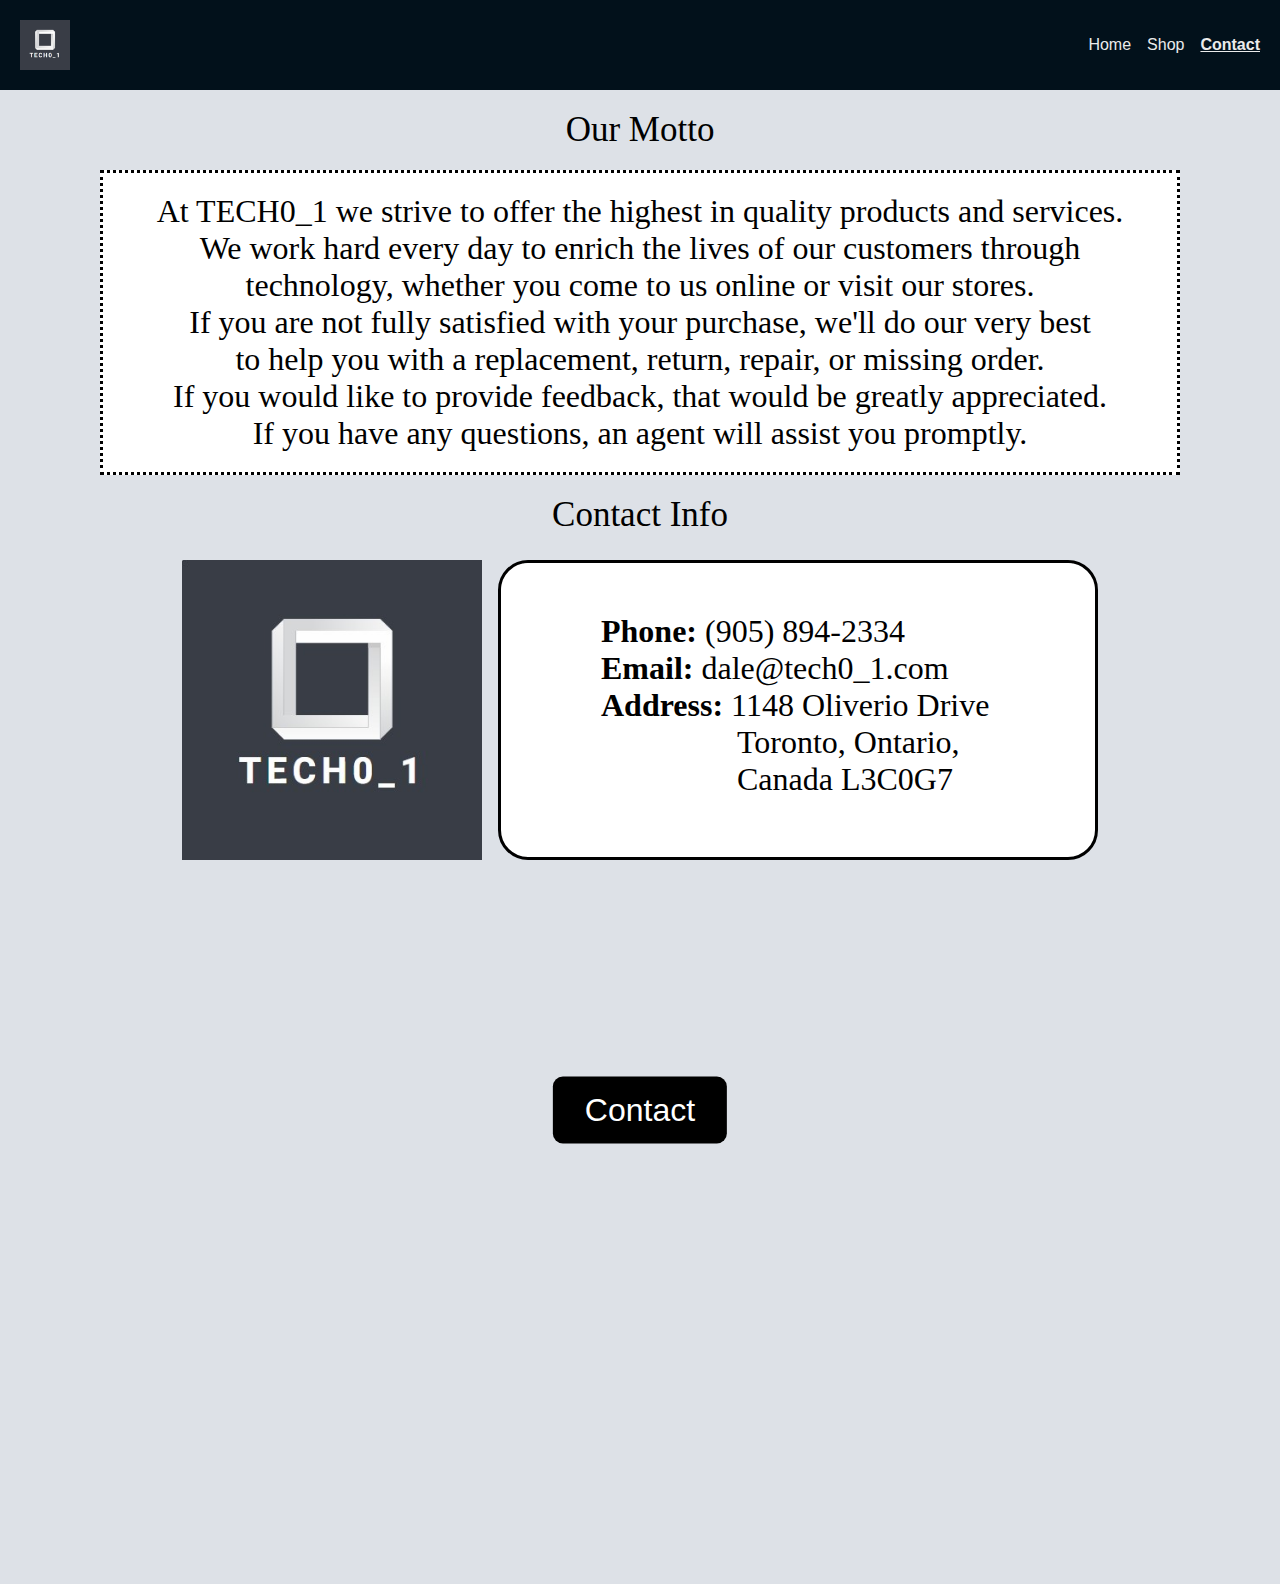
==== contact.html @ 658006ec "-" ====
<!DOCTYPE html>
<html lang="en">
<head>
    <link rel="stylesheet" href="/styles/all.css">
    <link rel="stylesheet" href="/styles/contact.css">
    <meta charset="UTF-8">
    <meta http-equiv="X-UA-Compatible" content="IE=edge">
    <meta name="viewport" content="width=device-width, initial-scale=1.0">
    <title>TECH0_1 | Contact</title>
</head>
<body>
    <div class="sticky">
      <div class="navbar">
          <div class="item item-1"><a href="http://localhost:5500/homepage.html"><img src="/images/Technology Company Logo.jpg" class="logo" alt="My Company Logo"></a></div>
          <div class="item item-2"><a href="http://localhost:5500/homepage.html">Home</a></div>
          <div class="item item-3"><a href="http://localhost:5500/shop.html">Shop</a></div>
          <div class="item item-4"><a href="http://localhost:5500/contact.html"><strong>Contact</strong></a></div>    
      </div>     
  </div>

    <div class="infoMain">
      <h1 class="subTitle">Our Motto</h1>
      <h1 class="info">At TECH0_1 we strive to offer the highest in quality products and services.<br>
        We work hard every day to enrich the lives of our customers through <br>
        technology, whether you come to us online or visit our stores.<br>
        If you are not fully satisfied with your purchase, we'll do our very best<br>
        to help you with a replacement, return, repair, or missing order.<br>
        If you would like to provide feedback, that would be greatly appreciated.<br>
        If you have any questions, an agent will assist you promptly.
      </h1>
    </div>

    <div class="infoMain">
      <h1 class="subTitle">Contact Info</h1>
        <div class="grid-container">
          <div class="items-1"><img src="/images/Technology Company Logo.jpg" alt="My Company Logo"></div>
          <div class="items-2">
            <h1 class="info1"><strong>Phone: </strong>(905) 894-2334<br>
              <strong>Email: </strong>dale@tech0_1.com<br>
              <strong>Address: </strong>1148 Oliverio Drive<br>
              &nbsp&nbsp&nbsp&nbsp&nbsp&nbsp&nbsp&nbsp&nbsp&nbsp&nbsp&nbsp&nbsp&nbsp&nbsp&nbsp&nbspToronto, Ontario,<br>
              &nbsp&nbsp&nbsp&nbsp&nbsp&nbsp&nbsp&nbsp&nbsp&nbsp&nbsp&nbsp&nbsp&nbsp&nbsp&nbsp&nbspCanada L3C0G7
            </h1>
          </div>
        </div>
    </div>

    <div class="center">
        <input type="checkbox" id="click">
        <label for="click" class="click-me">Contact</label>
        <div class="content">
          <div class="text">Contact</div>
          <label for="click" id="temp">&#10060</label>
          <form action="https://formsubmit.co/coolvraj21@gmail.com" method="POST">
            <label for="username">Name</label>
            <input type="text" name="text" placeholder="Name" id="username">

            <label for="email">Email</label>
            <input type="email" name="email" placeholder="Email" id="email">
    
            <label for="Reason for contact">Reason for contact</label>
            <input type="Reason for contact" name="Reason for contact" placeholder="Reason for contact" id="Reason for contact">
    
            <button>Submit</button>   
          </form>
        </div>
      </div>
    </div>

</body>
</html>
---- styles/all.css ----
/* CSS Reset */

html {
    box-sizing: border-box;
    font-size: 16px;
  }
  
  *, *:before, *:after {
    box-sizing: inherit;
  }
  
  body, h1, h2, h3, h4, h5, h6, p, ol, ul {
    margin: 0;
    padding: 0;
    font-weight: normal;
  }

  ol, ul {
    list-style: none;
  }
  
  img {
    max-width: 100%;
    height: auto;
  }
  
  a {
    color: inherit;
    text-decoration: none;
  }

  a:hover {
    color: blue;
  }

  h1 {
    color: blue;
}

.navbar {
    background-color: #02111B;
    color: #EBEBEB;
    display: flex;
    justify-content: flex-end;
    align-items: center;
    gap: 1em;
    padding: 20px;
}

.sticky {
  position: sticky;
  align-self: flex-start;
  top: 0;
  overflow-y: auto;
}

.item-1 {
    flex-grow: 1;
    width: 50px;
    height: 50px;
}

.logo {
  width: 50px;
  height: 50px;
}

/* Fonts */
@import url('https://fonts.cdnfonts.com/css/raleway-5');
@import url('https://fonts.cdnfonts.com/css/merriweather');

h1, h2, h3, h4, h5 {
    font-family: 'Merriweather', serif;
}

p, a, li, span, input, textarea, select, button {
    font-family: 'Raleway', sans-serif;
}
---- styles/contact.css ----
.item-4 {
    text-decoration: underline;  
 }

 body {
  font-family:sans-serif;
  background: #dde1e7;
  min-height: 100vh;
}

.center,.content {
  position:absolute;
  top:50%;
  left:50%;
  text-align: center;
  transform:translate(-50%,-50%);
  margin-top: 820px;
}

.click-me {
  margin-bottom: 350px;
  color: white;
  text-align: left;
  background-color: black;
  border: none;
  padding: 15px 32px;
  text-decoration: none;
  display: inline-block;
  font-size: 32px;
  border-radius: 10px;
}

#click {
  display:none;
}

.click-me:hover {
  color: black;
  background-color: white;
}

.content {
  visibility:hidden;  
  width: 330px;
  height: auto;
  background: #dde1e7;
  padding: 30px 35px 40px;
  box-sizing: border-box;
  border-radius: 5px;
  margin-top: 50px;
  padding-left: 6%;
}

#temp {
  position:absolute;
  right:10px;
  top:20px;
  font-size:15px;
  background: #dde1e7;
  padding: 3px;
  border-radius: 50%;
  cursor:pointer;
}

#click:checked~.content {
  opacity:1;
  visibility:visible;
}

.text {
  font-size: 30px;
  color: black;
  font-weight: 600;
  text-align: center;
  letter-spacing: 2px;
}

form {
  margin-top: 40px;
}

label {
  display: block;
  margin-top: 30px;
  font-size: 16px;
  font-weight: 500;
}

input {
  display: block;
  height: 43px;
  width: 100%;
  background-color: rgba(255,255,255,0.07);
  border-radius: 3px;
  border: none;
  margin-top: 8px;
  font-size: 14px;
  font-weight: 300;
}

::placeholder {
  color: #4b4e4d;
}

button {
  width: 100%;
  margin-top: 35px;
  padding: 12px;
  background: #dde1e7;
  border: none;
  font-size: 17px;
  font-weight: 600;
  margin-bottom: 27px;
}

.info {
  color: black;
  text-align: center;
  border-style: dotted;
  background-color: white;
  padding: 20px;
}

.info1 {
  color: black;
  text-align: left;
  background-color: white;
  justify-content: center;
  padding-top: 50px;
  padding-left: 100px;
  border-radius: 30px;
}

.infoMain {
  margin-top: 50px;
  margin-left: 100px;
  margin-right: 100px;
}

.content {
  margin-top: 55px;
  margin-left: 20px;
}

.subTitle {
  margin-top: -30px;
  color: black;
  text-align: center;
  font-size: 35px;
  margin-bottom: 20px;
}

.grid-container {
  gap: 1em;
  padding: 20px;
  display: grid;
  grid-template-columns: 300px 600px;
  grid-template-rows: 300px;
  margin-top: 50px;
  justify-content: center;
}

.items-1 {
  background-color: white;
  text-align: center;
  height: 300px;
  margin-top: -45px;
}

.items-2 {
  background-color: white;
  font-size: fit;
  text-align: center;
  border-radius: 30px;
  height: 300px;
  margin-top: -45px;
  border-style: solid;
}
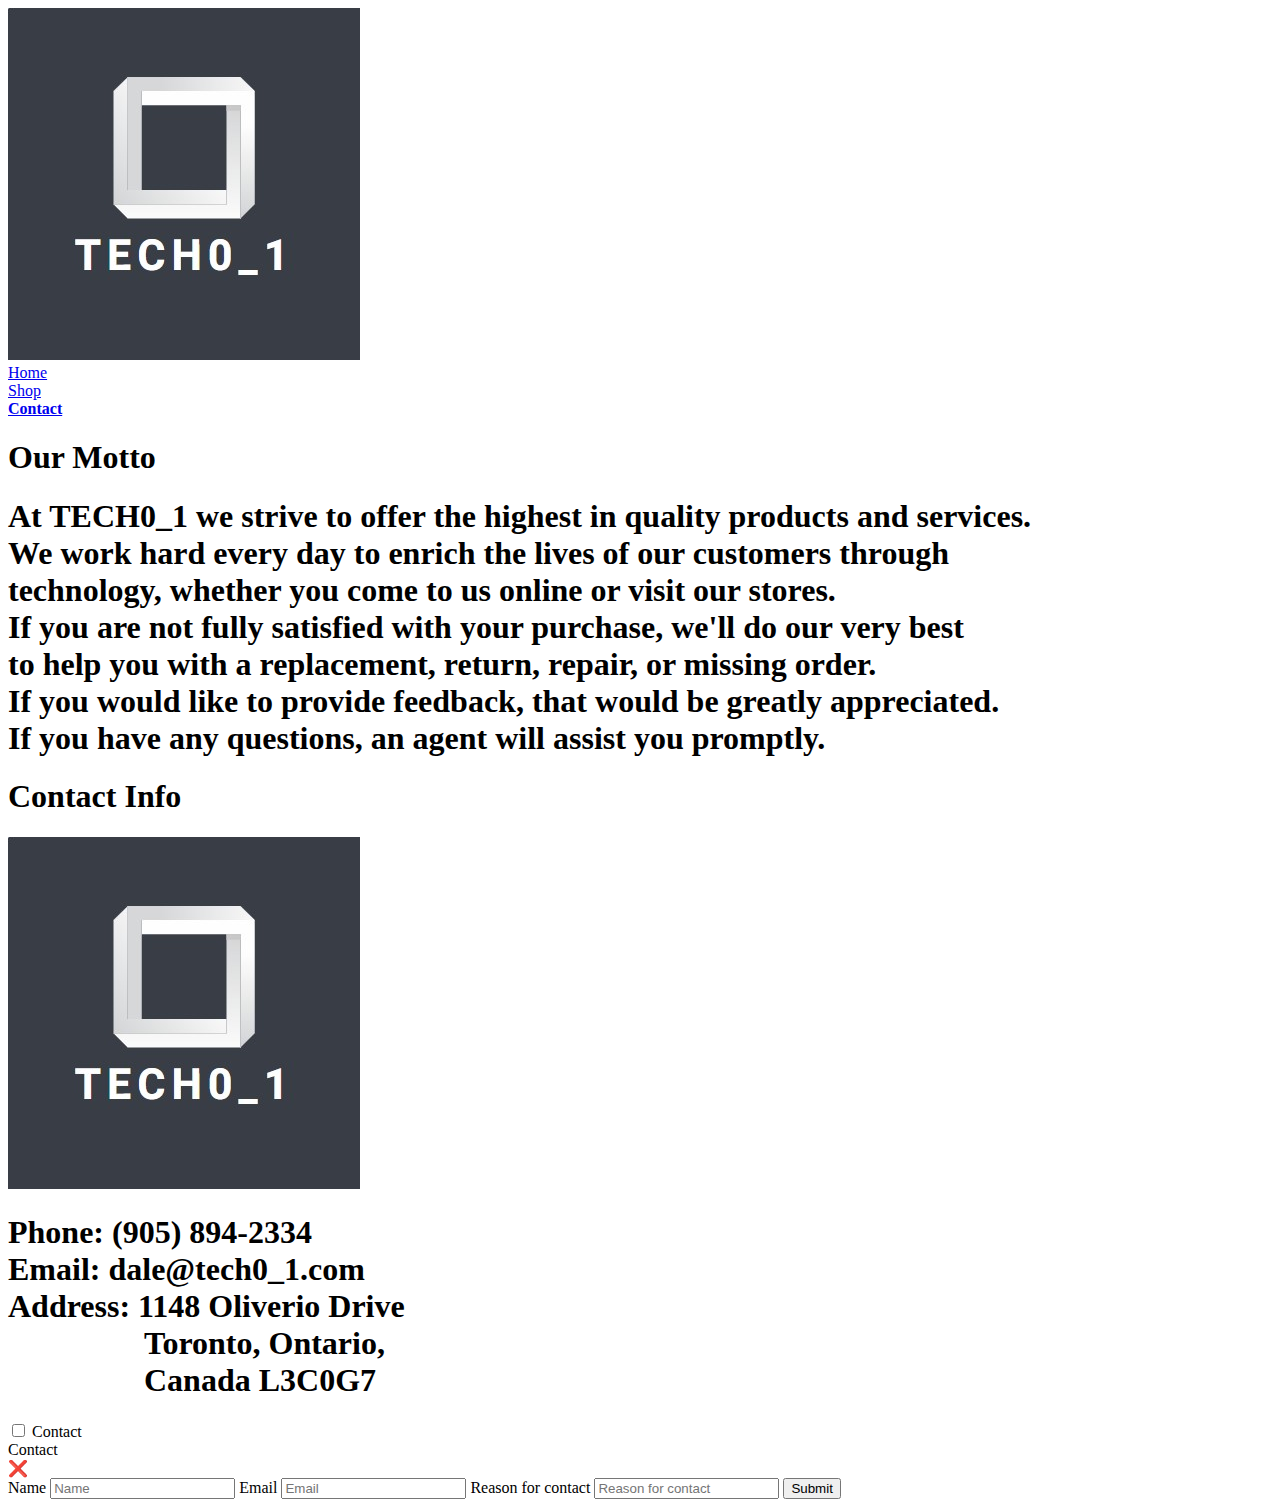
==== commit dab2e011: "-" ====
--- a/contact.html
+++ b/contact.html
@@ -1,8 +1,8 @@
 <!DOCTYPE html>
 <html lang="en">
 <head>
-    <link rel="stylesheet" href="/styles/all.css">
-    <link rel="stylesheet" href="/styles/contact.css">
+    <link rel="stylesheet" href="/TECH0_1/styles/all.css">
+    <link rel="stylesheet" href="/TECH0_1/styles/contact.css">
     <meta charset="UTF-8">
     <meta http-equiv="X-UA-Compatible" content="IE=edge">
     <meta name="viewport" content="width=device-width, initial-scale=1.0">
@@ -11,8 +11,8 @@
 <body>
     <div class="sticky">
       <div class="navbar">
-          <div class="item item-1"><a href="http://localhost:5500/homepage.html"><img src="/images/Technology Company Logo.jpg" class="logo" alt="My Company Logo"></a></div>
-          <div class="item item-2"><a href="http://localhost:5500/homepage.html">Home</a></div>
+          <div class="item item-1"><a href="http://localhost:5500/index.html"><img src="/images/Technology Company Logo.jpg" class="logo" alt="My Company Logo"></a></div>
+          <div class="item item-2"><a href="http://localhost:5500/index.html">Home</a></div>
           <div class="item item-3"><a href="http://localhost:5500/shop.html">Shop</a></div>
           <div class="item item-4"><a href="http://localhost:5500/contact.html"><strong>Contact</strong></a></div>    
       </div>     
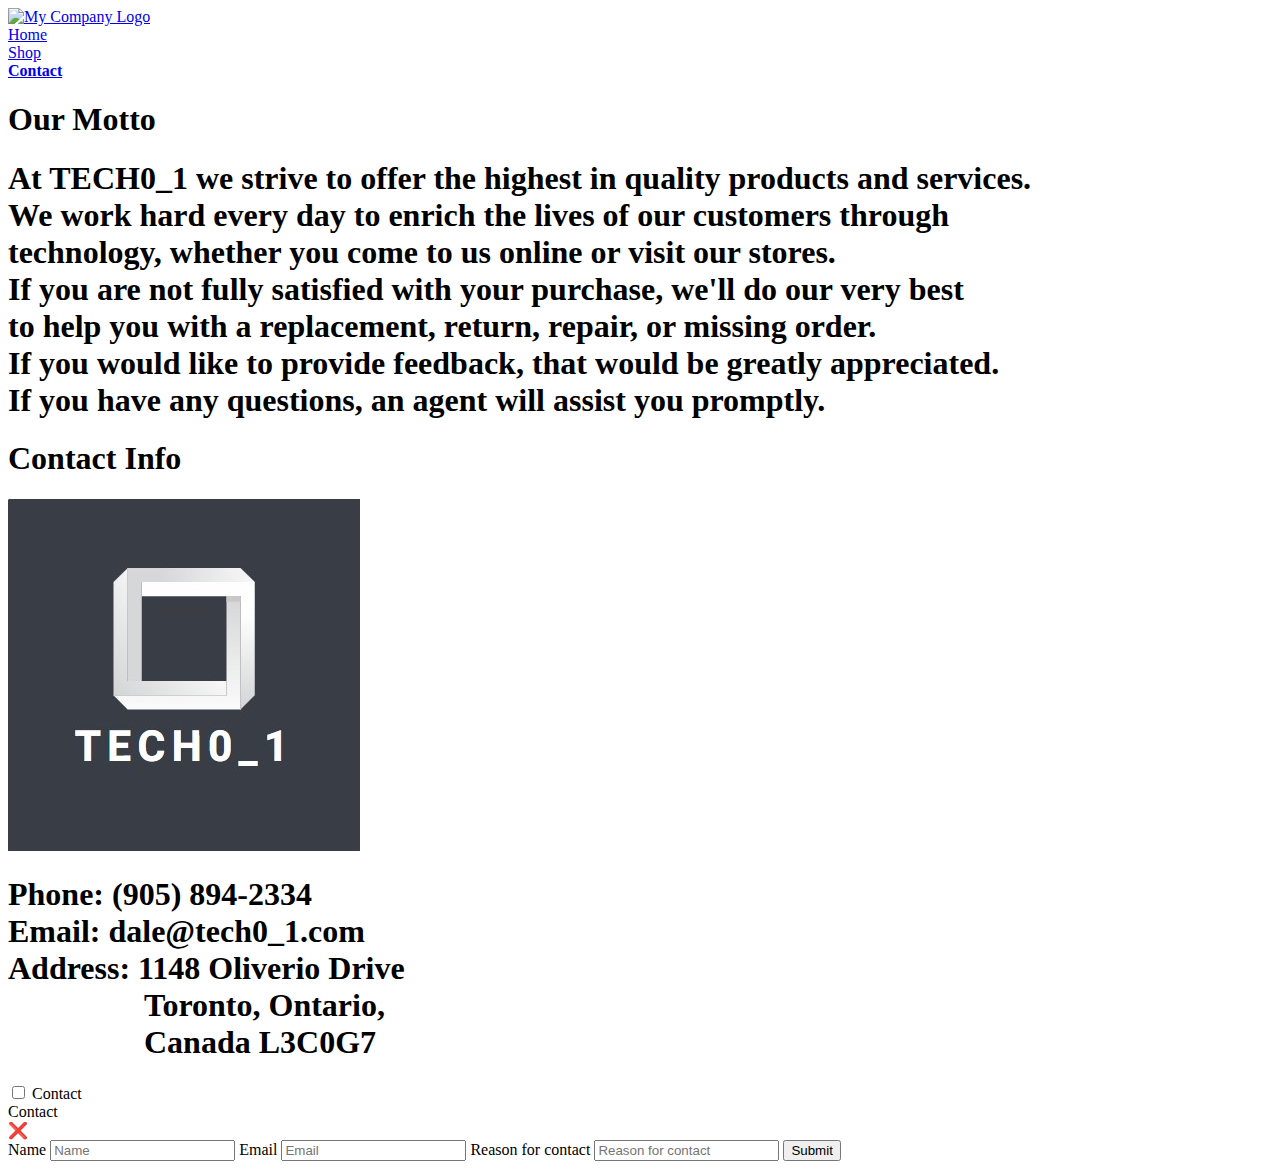
==== commit b8889537: "-" ====
--- a/contact.html
+++ b/contact.html
@@ -11,7 +11,7 @@
 <body>
     <div class="sticky">
       <div class="navbar">
-          <div class="item item-1"><a href="http://localhost:5500/index.html"><img src="/images/Technology Company Logo.jpg" class="logo" alt="My Company Logo"></a></div>
+          <div class="item item-1"><a href="http://localhost:5500/index.html"><img src="/TECH0_1/images/Technology Company Logo.jpg" class="logo" alt="My Company Logo"></a></div>
           <div class="item item-2"><a href="http://localhost:5500/index.html">Home</a></div>
           <div class="item item-3"><a href="http://localhost:5500/shop.html">Shop</a></div>
           <div class="item item-4"><a href="http://localhost:5500/contact.html"><strong>Contact</strong></a></div>    
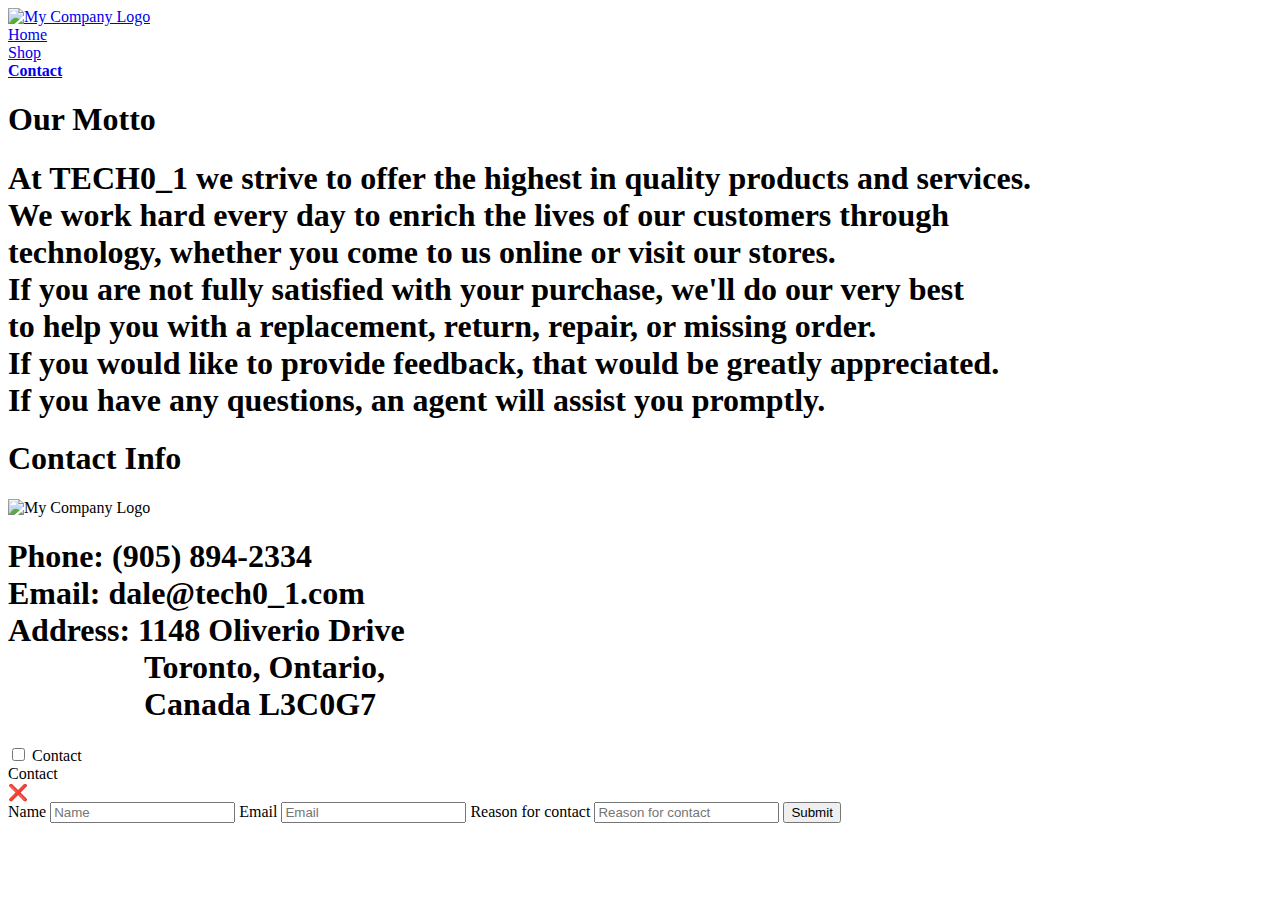
==== commit 8c9d33e5: "-" ====
--- a/contact.html
+++ b/contact.html
@@ -33,7 +33,7 @@
     <div class="infoMain">
       <h1 class="subTitle">Contact Info</h1>
         <div class="grid-container">
-          <div class="items-1"><img src="/images/Technology Company Logo.jpg" alt="My Company Logo"></div>
+          <div class="items-1"><img src="/TECH0_1/images/Technology Company Logo.jpg" alt="My Company Logo"></div>
           <div class="items-2">
             <h1 class="info1"><strong>Phone: </strong>(905) 894-2334<br>
               <strong>Email: </strong>dale@tech0_1.com<br>
